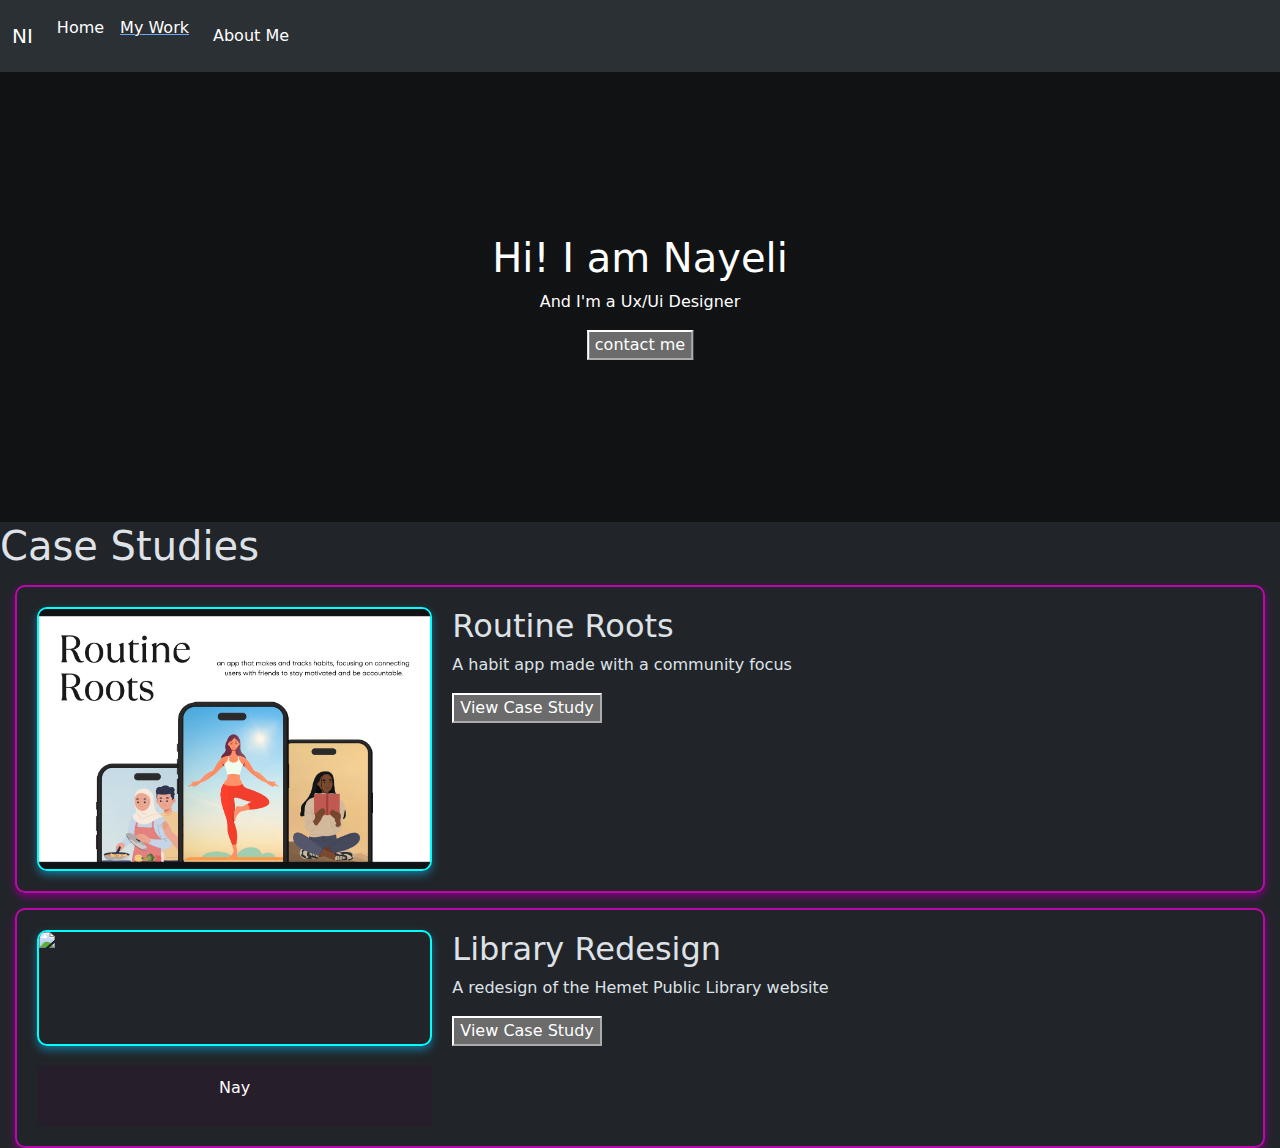
==== index.html @ 521306ab "123" ====
<!DOCTYPE html >
<html lang="en" data-bs-theme="dark" >
<head>
  <meta charset="UTF-8">
  <title>Nayeli Ux Portfolio</title>
  <link href="https://cdn.jsdelivr.net/npm/bootstrap@5.3.3/dist/css/bootstrap.min.css" rel="stylesheet" integrity="sha384-QWTKZyjpPEjISv5WaRU9OFeRpok6YctnYmDr5pNlyT2bRjXh0JMhjY6hW+ALEwIH" crossorigin="anonymous">

<script src="https://cdn.jsdelivr.net/npm/bootstrap@5.3.3/dist/js/bootstrap.bundle.min.js" integrity="sha384-YvpcrYf0tY3lHB60NNkmXc5s9fDVZLESaAA55NDzOxhy9GkcIdslK1eN7N6jIeHz" crossorigin="anonymous"></script>
<link rel="stylesheet" href="./style.css">

</head>
<body>
  <header>
<!-- partial:index.partial.html -->
<nav class="navbar navbar-expand-lg bg-body-tertiary">
  <div class="container-fluid">
    <a class="navbar-brand" href="#">NI</a>
    <button class="navbar-toggler" type="button" data-bs-toggle="collapse" data-bs-target="#navbarNav" aria-controls="navbarNav" aria-expanded="false" aria-label="Toggle navigation">
      <span class="navbar-toggler-icon"></span>
    </button>
    <div class="collapse navbar-collapse" id="navbarNav">
      <ul class="navbar-nav">
        <li class="nav-item">
          <a class="nav-link active" aria-current="page" href="#">Home</a>
        </li>
        <li class="nav-item">
          <a href="mywork/index.html">
            <button class="nav-link active rounded-5 " id="contact-tab2" data-bs-toggle="tab" type="button" role="tab" aria-selected="false">My Work</button>
          </a>
        
        </li>
        <li class="nav-item">
          <a class="nav-link" href="aboutme/index.html">
            <button class="nav-link active rounded-5 " id="contact-tab2" data-bs-toggle="tab" type="button" role="tab" aria-selected="false">About Me</button></a>
          </li>
      </ul>
    </div>
  </div>
</nav>
</header>


<div class="hero-image">
  <div class="hero-text">
    <h1>Hi! I am Nayeli</h1>
    <p>And I'm a Ux/Ui Designer</p>
    <button>contact me</button>
    
  </div>
</div>



    <div>
      <h1>Case Studies</h1>
     
      
      </div>
   
    </div>

</div>
</div>


<div class="caseStudies">
<div class="caseStudyCard">
  <img src="./images/routineRoots.png" class="img caseImg">
  <div class="textArea">
    <h2>Routine Roots</h2>
    <p>A habit app made with a community focus</p>
    <button>View Case Study</button>
</div>

</div>

<div class="caseStudies">
  <div class="caseStudyCard">
    <img src="./images/home.png" class="img caseImg">
    <div class="textArea">
      <h2>Library Redesign</h2>
      <p>A redesign of the Hemet Public Library website</p>
      <button>View Case Study</button>
  </div>


  <div>
    <footer>
      <p>Nay<br>
      </p>
    </footer>
</div>



</body>

</html>
---- style.css ----
/* Style the footer */
footer {
  background-color: #261f2b;
  padding: 10px;
  text-align: center;
  color: rgb(255, 250, 250);
  position: relative;
}

body, html {
  height: 100%;
}

.hero-image {
background-image: linear-gradient(rgba(0, 0, 0, 0.5), rgba(0, 0, 0, 0.5)), url("https://static.vecteezy.com/system/resources/previews/024/444/866/non_2x/3d-rendering-rounded-pink-blue-neon-lines-glowing-in-the-dark-abstract-minimalist-geometric-background-ultraviolet-spectrum-cyber-space-futuristic-wallpaper-generate-ai-free-photo.jpg");
height: 50%;
background-position: center;
background-repeat: no-repeat;
background-size: cover;
position: relative;
}

.hero-text {
text-align: center;
position: absolute;
top: 50%;
left: 50%;
transform: translate(-50%, -50%);
color: white;
}

.button1{
  color:rgb(0, 225, 255);
}

.img {
  height: auto;
  width: 100%;
}
/* desktop size */
.landingPageGrid {
  display: grid;
  grid-template-columns: 1fr 4fr;
  grid-gap: 20px;
  padding: 20px;  
}
.caseImg {
border: rgb(0, 255, 255) 2px solid;
box-shadow: 0 4px 8px 0 rgba(17, 166, 220, 0.582);
border-radius: 10px;


}
.caseStudyCard {
border: rgba(222, 2, 200, 0.81) 2px solid;
  padding: 20px;
  margin: 15px;
  border-radius: 10px;
  box-shadow: 0 4px 8px 0 purple;
  display: grid;
  grid-template-columns: 1fr 2fr;
  grid-gap: 20px;
}


  
@media screen and (max-width: 600px)
{
/* moble size */
.landingPageGrid {
display: grid;
grid-template-columns: 1fr;
grid-gap: 20px;
} 
.caseStudyCard
{
  display: grid;
  grid-template-columns: 1fr;
  grid-gap: 20px;
}
.caseImg {
width: 69%;
height: 200px;
margin-left: 20% ;
}
}
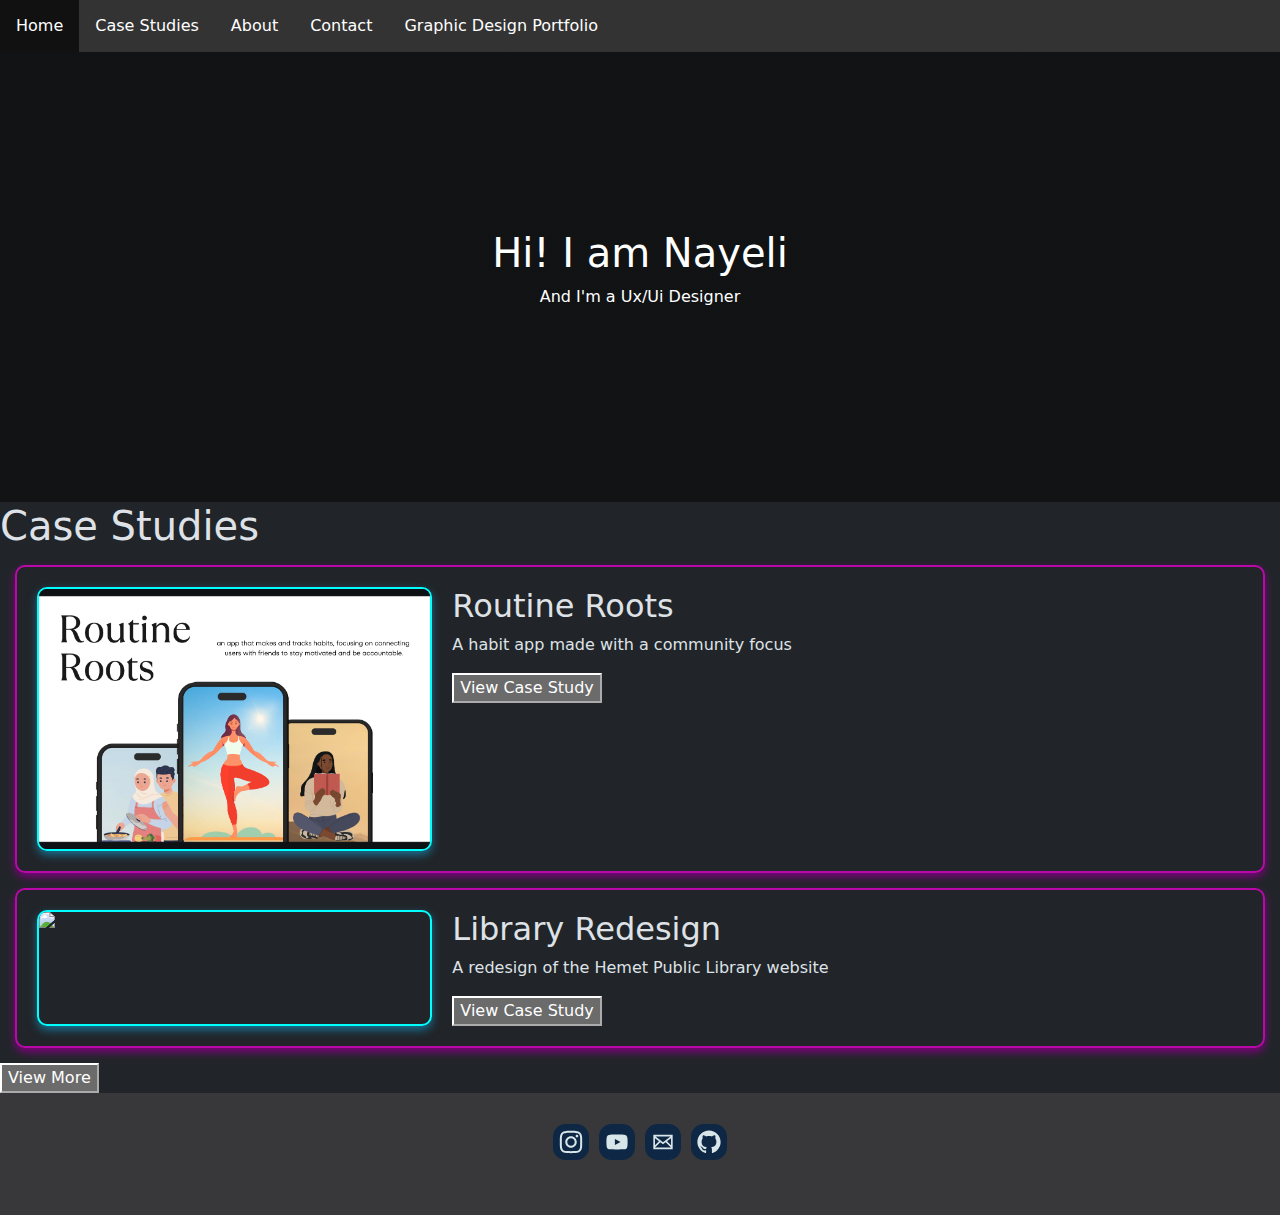
==== commit a41293f6: "new" ====
--- a/index.html
+++ b/index.html
@@ -13,30 +13,14 @@
 <body>
   <header>
 <!-- partial:index.partial.html -->
-<nav class="navbar navbar-expand-lg bg-body-tertiary">
-  <div class="container-fluid">
-    <a class="navbar-brand" href="#">NI</a>
-    <button class="navbar-toggler" type="button" data-bs-toggle="collapse" data-bs-target="#navbarNav" aria-controls="navbarNav" aria-expanded="false" aria-label="Toggle navigation">
-      <span class="navbar-toggler-icon"></span>
-    </button>
-    <div class="collapse navbar-collapse" id="navbarNav">
-      <ul class="navbar-nav">
-        <li class="nav-item">
-          <a class="nav-link active" aria-current="page" href="#">Home</a>
-        </li>
-        <li class="nav-item">
-          <a href="mywork/index.html">
-            <button class="nav-link active rounded-5 " id="contact-tab2" data-bs-toggle="tab" type="button" role="tab" aria-selected="false">My Work</button>
-          </a>
-        
-        </li>
-        <li class="nav-item">
-          <a class="nav-link" href="aboutme/index.html">
-            <button class="nav-link active rounded-5 " id="contact-tab2" data-bs-toggle="tab" type="button" role="tab" aria-selected="false">About Me</button></a>
-          </li>
-      </ul>
-    </div>
-  </div>
+<nav>
+  <ul>
+    <li><a class="active" href="#home">Home</a></li>
+    <li><a href="mywork.html">Case Studies</a></li>
+    <li><a href="aboutme.html">About</a></li>
+    <li><a href="#">Contact</a></li>
+    <li><a href="#">Graphic Design Portfolio</a></li>
+  </ul>
 </nav>
 </header>
 
@@ -45,7 +29,7 @@
   <div class="hero-text">
     <h1>Hi! I am Nayeli</h1>
     <p>And I'm a Ux/Ui Designer</p>
-    <button>contact me</button>
+    
     
   </div>
 </div>
@@ -65,32 +49,42 @@
 
 
 <div class="caseStudies">
-<div class="caseStudyCard">
-  <img src="./images/routineRoots.png" class="img caseImg">
-  <div class="textArea">
-    <h2>Routine Roots</h2>
-    <p>A habit app made with a community focus</p>
-    <button>View Case Study</button>
-</div>
+  <div class="caseStudyCard">
+    <img src="./images/routineRoots.png" class="img caseImg">
+    <div class="textArea">
+      <h2>Routine Roots</h2>
+      <p>A habit app made with a community focus</p>
+      <button>View Case Study</button>
+    </div>
+  </div>
 
-</div>
-
-<div class="caseStudies">
   <div class="caseStudyCard">
     <img src="./images/home.png" class="img caseImg">
     <div class="textArea">
       <h2>Library Redesign</h2>
       <p>A redesign of the Hemet Public Library website</p>
       <button>View Case Study</button>
+    </div>
+    
   </div>
+</div>
+<button>View More</button>
 
+<footer>
+    <p><!-- Social Media Icons by NiftyButtons https://niftybuttons.com --><div style="display: flex; flex-wrap:wrap; align-items: center; justify-content: center;"><a href="https://www.instagram.com/nayeli_islas1/" target="_blank" rel="noopener noreferrer" style="text-decoration:none;border:0;width:36px;height:36px;padding:2px;margin:5px;color:#d8e6e9;border-radius:35%;background-color:#0d2744;"><svg class="niftybutton-instagram" style="display:block;fill:currentColor" data-donate="true" data-tag="ins" data-name="Instagram" viewBox="0 0 512 512" preserveAspectRatio="xMidYMid meet"><title>Instagram social icon</title>
+      <path d="M256 109.3c47.8 0 53.4 0.2 72.3 1 17.4 0.8 26.9 3.7 33.2 6.2 8.4 3.2 14.3 7.1 20.6 13.4 6.3 6.3 10.1 12.2 13.4 20.6 2.5 6.3 5.4 15.8 6.2 33.2 0.9 18.9 1 24.5 1 72.3s-0.2 53.4-1 72.3c-0.8 17.4-3.7 26.9-6.2 33.2 -3.2 8.4-7.1 14.3-13.4 20.6 -6.3 6.3-12.2 10.1-20.6 13.4 -6.3 2.5-15.8 5.4-33.2 6.2 -18.9 0.9-24.5 1-72.3 1s-53.4-0.2-72.3-1c-17.4-0.8-26.9-3.7-33.2-6.2 -8.4-3.2-14.3-7.1-20.6-13.4 -6.3-6.3-10.1-12.2-13.4-20.6 -2.5-6.3-5.4-15.8-6.2-33.2 -0.9-18.9-1-24.5-1-72.3s0.2-53.4 1-72.3c0.8-17.4 3.7-26.9 6.2-33.2 3.2-8.4 7.1-14.3 13.4-20.6 6.3-6.3 12.2-10.1 20.6-13.4 6.3-2.5 15.8-5.4 33.2-6.2C202.6 109.5 208.2 109.3 256 109.3M256 77.1c-48.6 0-54.7 0.2-73.8 1.1 -19 0.9-32.1 3.9-43.4 8.3 -11.8 4.6-21.7 10.7-31.7 20.6 -9.9 9.9-16.1 19.9-20.6 31.7 -4.4 11.4-7.4 24.4-8.3 43.4 -0.9 19.1-1.1 25.2-1.1 73.8 0 48.6 0.2 54.7 1.1 73.8 0.9 19 3.9 32.1 8.3 43.4 4.6 11.8 10.7 21.7 20.6 31.7 9.9 9.9 19.9 16.1 31.7 20.6 11.4 4.4 24.4 7.4 43.4 8.3 19.1 0.9 25.2 1.1 73.8 1.1s54.7-0.2 73.8-1.1c19-0.9 32.1-3.9 43.4-8.3 11.8-4.6 21.7-10.7 31.7-20.6 9.9-9.9 16.1-19.9 20.6-31.7 4.4-11.4 7.4-24.4 8.3-43.4 0.9-19.1 1.1-25.2 1.1-73.8s-0.2-54.7-1.1-73.8c-0.9-19-3.9-32.1-8.3-43.4 -4.6-11.8-10.7-21.7-20.6-31.7 -9.9-9.9-19.9-16.1-31.7-20.6 -11.4-4.4-24.4-7.4-43.4-8.3C310.7 77.3 304.6 77.1 256 77.1L256 77.1z"></path>
+      <path d="M256 164.1c-50.7 0-91.9 41.1-91.9 91.9s41.1 91.9 91.9 91.9 91.9-41.1 91.9-91.9S306.7 164.1 256 164.1zM256 315.6c-32.9 0-59.6-26.7-59.6-59.6s26.7-59.6 59.6-59.6 59.6 26.7 59.6 59.6S288.9 315.6 256 315.6z"></path>
+      <circle cx="351.5" cy="160.5" r="21.5"></circle>
+  </svg></a><a href="https://www.youtube.com/channel/UCKHivhaeAv8lZ6xKT5VttgQ" target="_blank" rel="noopener noreferrer" style="text-decoration:none;border:0;width:36px;height:36px;padding:2px;margin:5px;color:#d8e6e9;border-radius:35%;background-color:#0d2744;"><svg class="niftybutton-youtube" style="display:block;fill:currentColor" data-donate="true" data-tag="you" data-name="YouTube" viewBox="0 0 512 512" preserveAspectRatio="xMidYMid meet"><title>YouTube social icon</title>
+      <path d="M422.6 193.6c-5.3-45.3-23.3-51.6-59-54 -50.8-3.5-164.3-3.5-215.1 0 -35.7 2.4-53.7 8.7-59 54 -4 33.6-4 91.1 0 124.8 5.3 45.3 23.3 51.6 59 54 50.9 3.5 164.3 3.5 215.1 0 35.7-2.4 53.7-8.7 59-54C426.6 284.8 426.6 227.3 422.6 193.6zM222.2 303.4v-94.6l90.7 47.3L222.2 303.4z"></path>
+  </svg></a><a href="mailto:nislas163@gmail.com" target="_blank" rel="noopener noreferrer" style="text-decoration:none;border:0;width:36px;height:36px;padding:2px;margin:5px;color:#d8e6e9;border-radius:35%;background-color:#0d2744;"><svg class="niftybutton-email" style="display:block;fill:currentColor" data-donate="true" data-tag="ema" data-name="Email" viewBox="0 0 512 512" preserveAspectRatio="xMidYMid meet"><title>Email icon</title>
+      <path d="M101.3 141.6v228.9h0.3 308.4 0.8V141.6H101.3zM375.7 167.8l-119.7 91.5 -119.6-91.5H375.7zM127.6 194.1l64.1 49.1 -64.1 64.1V194.1zM127.8 344.2l84.9-84.9 43.2 33.1 43-32.9 84.7 84.7L127.8 344.2 127.8 344.2zM384.4 307.8l-64.4-64.4 64.4-49.3V307.8z"></path>
+  </svg></a><a href="https://github.com/nislas1" target="_blank" rel="noopener noreferrer" style="text-decoration:none;border:0;width:36px;height:36px;padding:2px;margin:5px;color:#d8e6e9;border-radius:35%;background-color:#0d2744;"><svg class="niftybutton-github" style="display:block;fill:currentColor" data-donate="true" data-tag="git" data-name="Github" viewBox="0 0 512 512" preserveAspectRatio="xMidYMid meet"><title>Github social icon</title>
+      <path d="M256 70.7c-102.6 0-185.9 83.2-185.9 185.9 0 82.1 53.3 151.8 127.1 176.4 9.3 1.7 12.3-4 12.3-8.9V389.4c-51.7 11.3-62.5-21.9-62.5-21.9 -8.4-21.5-20.6-27.2-20.6-27.2 -16.9-11.5 1.3-11.3 1.3-11.3 18.7 1.3 28.5 19.2 28.5 19.2 16.6 28.4 43.5 20.2 54.1 15.4 1.7-12 6.5-20.2 11.8-24.9 -41.3-4.7-84.7-20.6-84.7-91.9 0-20.3 7.3-36.9 19.2-49.9 -1.9-4.7-8.3-23.6 1.8-49.2 0 0 15.6-5 51.1 19.1 14.8-4.1 30.7-6.2 46.5-6.3 15.8 0.1 31.7 2.1 46.6 6.3 35.5-24 51.1-19.1 51.1-19.1 10.1 25.6 3.8 44.5 1.8 49.2 11.9 13 19.1 29.6 19.1 49.9 0 71.4-43.5 87.1-84.9 91.7 6.7 5.8 12.8 17.1 12.8 34.4 0 24.9 0 44.9 0 51 0 4.9 3 10.7 12.4 8.9 73.8-24.6 127-94.3 127-176.4C441.9 153.9 358.6 70.7 256 70.7z"></path>
+  </svg></a></div><br>
+    </p>
+</footer>
 
-  <div>
-    <footer>
-      <p>Nay<br>
-      </p>
-    </footer>
-</div>
 
 
 
--- a/style.css
+++ b/style.css
@@ -1,6 +1,6 @@
 /* Style the footer */
 footer {
-  background-color: #261f2b;
+  background-color: #38383a;
   padding: 10px;
   text-align: center;
   color: rgb(255, 250, 250);
@@ -10,6 +10,38 @@
 body, html {
   height: 100%;
 }
+
+ul {
+  list-style-type: none;
+  margin: 0;
+  padding: 0;
+  overflow: hidden;
+  background-color: #333;
+}
+
+li {
+  float: left;
+}
+
+li a {
+  display: block;
+  color: white;
+  text-align: center;
+  padding: 14px 16px;
+  text-decoration: none;
+}
+
+li a:hover {
+  background-color: #111;
+}
+
+.active {
+  background-color: #e3cb31;
+}
+
+
+
+
 
 .hero-image {
 background-image: linear-gradient(rgba(0, 0, 0, 0.5), rgba(0, 0, 0, 0.5)), url("https://static.vecteezy.com/system/resources/previews/024/444/866/non_2x/3d-rendering-rounded-pink-blue-neon-lines-glowing-in-the-dark-abstract-minimalist-geometric-background-ultraviolet-spectrum-cyber-space-futuristic-wallpaper-generate-ai-free-photo.jpg");
